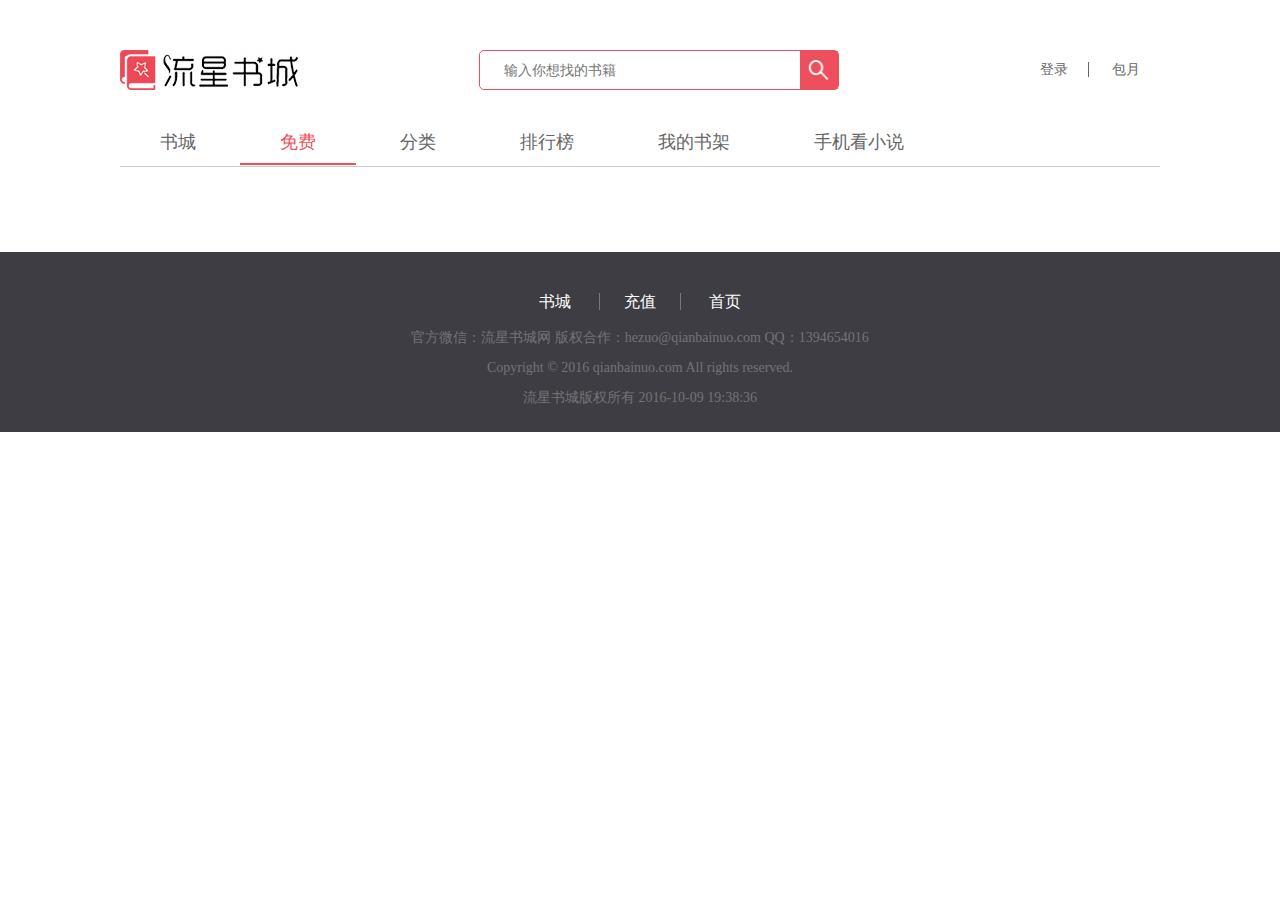
==== article.html @ 759dfbef "update" ====
<!DOCTYPE html>
<html lang="en">

<head>
    <meta charset="UTF-8">
    <title>流星书城-文章</title>

    <link rel="stylesheet" href="css/free.css">
    <link rel="stylesheet" href="css/reset.css">
    <script src="js/jquery-1.11.3.min.js"></script>
    <script src="js/swipeSlide.min.js"></script>
</head>

<body>
    <header class="header">
        <img class="logo" src="images/logo.jpg" alt="">
        <div class="search-container">
            <input type="text" class="search" placeholder="输入你想找的书籍">
            <img class="search-btn" src="images/searchBtn.jpg" alt="">
        </div>
        <div class="login-container">
            <a href="" class="login" style="border-right:1px solid #666">登录</a>
            <a href="" class="monthly">包月</a>
        </div>
    </header>
    <nav class="nav">
        <a href="index.html">书城</a>
        <a href="free.html" class="nav-choose">免费</a>
        <a href="category.html">分类</a>
        <a href="rank.html">排行榜</a>
        <a href="bookshelf.html">我的书架</a>
        <a href="mobile.html">手机看小说</a>
    </nav>
    <div class="content-container">
        <div class="content">

        </div>
    </div>

    <div class="footer">
        <div class="footerNav">
            <a href="">书城</a>
            <a href="">充值</a>
            <a href="">首页</a>
        </div>
        <p>
            <span>官方微信：流星书城网</span>
            <span>版权合作：hezuo@qianbainuo.com</span>
            <span>QQ：1394654016</span>
        </p>
        <p>Copyright © 2016 qianbainuo.com All rights reserved.</p>
        <p>流星书城版权所有 2016-10-09 19:38:36</p>
    </div>
</body>

</html>
---- css/free.css ----
.header{width:1040px;margin:0 auto;padding-top:50px;overflow:hidden;display:-webkit-box;display:-webkit-flex;display:-ms-flexbox;display:flex;-webkit-box-pack:justify;-webkit-justify-content:space-between;-ms-flex-pack:justify;justify-content:space-between}.header .logo{height:40px;float:left}.header .search-container{border:1px solid #ee4f5c;float:left;width:360px;border-radius:5px;box-sizing:border-box}.header .search-container .search{float:left;width:320px;border:none;line-height:38px;text-indent:24px;font-size:14px;border-radius:5px;color:#999}.header .search-container .search-btn{float:left;width:38px;height:38px;cursor:pointer}.header .login-container{font-size:14px;line-height:40px}.header .login-container a{color:#666;padding:0 20px}.nav{width:1040px;border-bottom:1px solid #ccc;margin:29px auto 20px;overflow:hidden;line-height:47px}.nav a{padding:13px 40px 11px;font-size:18px;color:#666}.nav .nav-choose{color:#ee4f5c;border-bottom:2px solid #ee4f5c}.banner{width:1040px;margin:0 auto;position:relative}.banner .slide{position:relative;overflow:hidden;margin:0 auto;height:375px}.banner .slide ul{position:absolute;left:0;top:0;width:100%;height:100%}.banner .slide ul li{list-style:none;position:absolute;left:0;top:0;width:100%;height:100%}.banner .slide ul li img{position:absolute;left:0;top:0;width:100%;height:100%;border:none}.banner .slide .dot{position:absolute;right:50px;bottom:15px;z-index:5;font-size:0}.banner .slide .dot span{display:inline-block;width:10px;height:10px;margin-left:10px;background:#ee4f5c}.banner .slide .dot .cur{background-color:#fff}.banner .slide:after{content:'';display:block;width:100%;padding-top:50%}.banner .slide-title{width:1040px;height:40px;background:rgba(51,51,51,0.46);position:absolute;bottom:0}.banner .slide-title .slideTitle{line-height:40px;font-size:18px;color:#fff;text-indent:20px}.content-container{width:1040px;margin:35px auto 0}.content-container .content-nav{overflow:hidden;color:#666;font-size:14px;margin:-15px 0 30px 0;display:-webkit-box;display:-webkit-flex;display:-ms-flexbox;display:flex;-webkit-flex-flow:row nowrap;-ms-flex-flow:row nowrap;flex-flow:row nowrap;-webkit-justify-content:space-around;-ms-flex-pack:distribute;justify-content:space-around}.content-container .content-nav span{padding:0 36px;cursor:pointer;border-right:1px solid #ccc}.content-container .content-nav .content-nav-choose{color:#ee4f5c}.content-container .content{display:-webkit-box;display:-webkit-flex;display:-ms-flexbox;display:flex;-webkit-flex-flow:row wrap;-ms-flex-flow:row wrap;flex-flow:row wrap;-webkit-box-pack:justify;-webkit-justify-content:space-between;-ms-flex-pack:justify;justify-content:space-between}.content-container .content .picAndArticle-container{margin-bottom:30px}.content-container .content .picAndArticle-container .picAndArticle{display:-webkit-box;display:-webkit-flex;display:-ms-flexbox;display:flex;-webkit-flex-flow:row nowrap;-ms-flex-flow:row nowrap;flex-flow:row nowrap;width:314px;height:173px}.content-container .content .picAndArticle-container .picAndArticle .bookPic{width:110px;border:1px solid #ffdadd;padding:10px;box-shadow:0px 5px 10px #ffdadd}.content-container .content .picAndArticle-container .picAndArticle .bookName{width:130px;font-size:16px;color:#333;margin-top:15px;overflow:hidden;white-space:nowrap;text-overflow:ellipsis}.content-container .content .picAndArticle-container .picAndArticle .bookDetail{margin-left:19px;display:-webkit-box;display:-webkit-flex;display:-ms-flexbox;display:flex;-webkit-flex-flow:column nowrap;-ms-flex-flow:column nowrap;flex-flow:column nowrap;-webkit-box-pack:justify;-webkit-justify-content:space-between;-ms-flex-pack:justify;justify-content:space-between}.content-container .content .picAndArticle-container .picAndArticle .bookDetail .title{color:#333;font-weight:bold;font-size:18px;margin-bottom:-25px}.content-container .content .picAndArticle-container .picAndArticle .bookDetail .article{overflow:hidden;text-overflow:ellipsis;display:-webkit-box;-webkit-line-clamp:4;-webkit-box-orient:vertical;color:#808080;font-size:14px;line-height:1.5rem}.content-container .content .picAndArticle-container .picAndArticle .bookDetail .readNow{font-size:14px;color:#ff464e}.footer{width:100%;height:180px;background:#3e3d43;margin:50px auto 0;text-align:center;color:#747376}.footer .footerNav{padding-top:40px;padding-bottom:10px;overflow:hidden}.footer .footerNav a{color:#fff;padding:0 24px;font-size:16px}.footer .footerNav a:nth-child(2){border-left:1px solid #78787c;border-right:1px solid #78787c}.footer .footerNav a:hover{color:#ee4f5c;-webkit-transition:all 0.25s ease-in-out;transition:all 0.25s ease-in-out}.footer p{line-height:30px;font-size:14px}
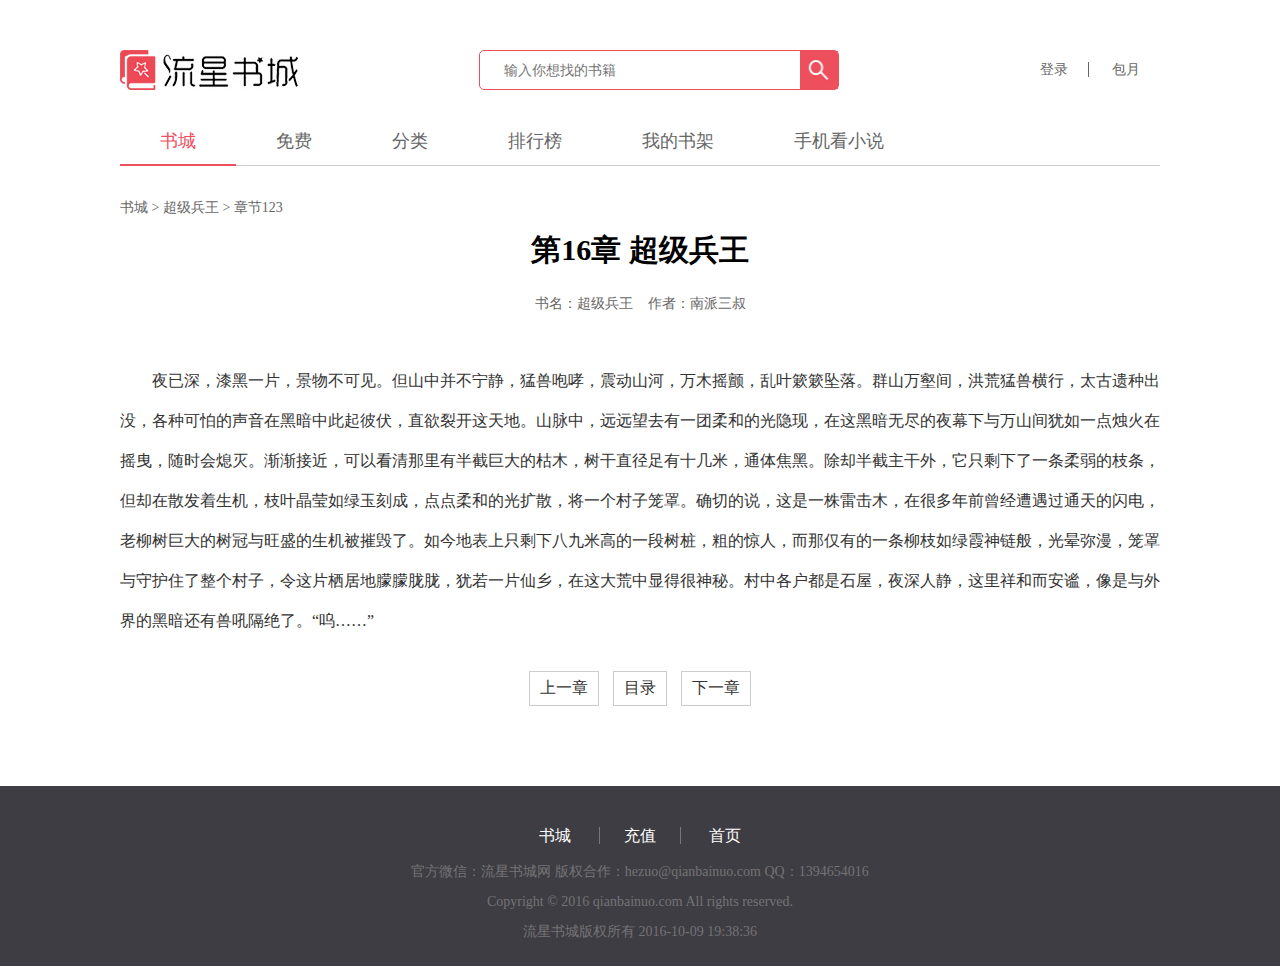
==== commit 67b03983: "update" ====
--- a/article.html
+++ b/article.html
@@ -5,10 +5,11 @@
     <meta charset="UTF-8">
     <title>流星书城-文章</title>
 
-    <link rel="stylesheet" href="css/free.css">
+    <link rel="stylesheet" href="css/article.css">
     <link rel="stylesheet" href="css/reset.css">
     <script src="js/jquery-1.11.3.min.js"></script>
     <script src="js/swipeSlide.min.js"></script>
+    <script src="js/js.js"></script>
 </head>
 
 <body>
@@ -24,8 +25,8 @@
         </div>
     </header>
     <nav class="nav">
-        <a href="index.html">书城</a>
-        <a href="free.html" class="nav-choose">免费</a>
+        <a href="index.html" class="nav-choose">书城</a>
+        <a href="free.html">免费</a>
         <a href="category.html">分类</a>
         <a href="rank.html">排行榜</a>
         <a href="bookshelf.html">我的书架</a>
@@ -33,7 +34,15 @@
     </nav>
     <div class="content-container">
         <div class="content">
-
+            <p class="step"><a href="" id="step1">书城</a> > <a href="" id="step2">超级兵王</a> >  <a href="" id="step3">章节123</a></p>
+            <p class="title">第16章 超级兵王</p>
+            <p class="artInfo">书名：<span class="section">超级兵王</span>作者：<span class="author">南派三叔</span></p>
+            <article class="article">夜已深，漆黑一片，景物不可见。但山中并不宁静，猛兽咆哮，震动山河，万木摇颤，乱叶簌簌坠落。群山万壑间，洪荒猛兽横行，太古遗种出没，各种可怕的声音在黑暗中此起彼伏，直欲裂开这天地。山脉中，远远望去有一团柔和的光隐现，在这黑暗无尽的夜幕下与万山间犹如一点烛火在摇曳，随时会熄灭。渐渐接近，可以看清那里有半截巨大的枯木，树干直径足有十几米，通体焦黑。除却半截主干外，它只剩下了一条柔弱的枝条，但却在散发着生机，枝叶晶莹如绿玉刻成，点点柔和的光扩散，将一个村子笼罩。确切的说，这是一株雷击木，在很多年前曾经遭遇过通天的闪电，老柳树巨大的树冠与旺盛的生机被摧毁了。如今地表上只剩下八九米高的一段树桩，粗的惊人，而那仅有的一条柳枝如绿霞神链般，光晕弥漫，笼罩与守护住了整个村子，令这片栖居地朦朦胧胧，犹若一片仙乡，在这大荒中显得很神秘。村中各户都是石屋，夜深人静，这里祥和而安谧，像是与外界的黑暗还有兽吼隔绝了。“呜……”</article>
+            <p class="buttonWrap">
+                <span class="up">上一章</span>
+                <span class="menu"><a href="detail.html">目录</a></span>
+                <span class="down">下一章</span>
+            </p>
         </div>
     </div>
 
--- a/css/article.css
+++ b/css/article.css
@@ -0,0 +1 @@
+.login_cover{width:100%;height:100%;position:fixed;top:0;left:0;z-index:1000;background:rgba(0,0,0,0.5)}.no{display:none !important}.box .menu ul li a{width:100%;height:100%;display:block}.box .logo .logoname{width:auto;height:30px !important;background:#fff}.login_cover .login_con{width:580px;height:350px;display:block;margin:0 auto;background:#fff;border-radius:10px;padding-top:50px;position:relative}.login_cover .login_con .lg{width:auto;height:30px;display:block;margin:0 auto;background:#fff}.login_cover .login_con .choice{line-height:50px;font-size:14px;color:#666;margin-top:30px;text-align:center}.login_cover .login_con .choice span{width:90px;height:1px;background:#ccc;display:inline-block;vertical-align:middle}.login_cover .login_con .choice span.s1{margin-right:30px}.login_cover .login_con .choice span.s2{margin-left:30px}.login_cover .login_con ul{width:410px;height:auto;overflow:hidden;display:block;margin:0 auto;margin-top:30px}.login_cover .login_con ul li{float:left;width:83px;height:auto;overflow:hidden;background:#fff;margin-left:25px;margin-right:25px}.login_cover .login_con ul li img{width:80px;height:auto;border-radius:50%;display:block;background:#fff}.login_cover .login_con ul li p{line-height:35px;font-size:14px;text-align:center;color:#EE4957}.login_cover .login_con .cha{position:absolute;z-index:100;top:15px;right:15px;width:20px;height:20px;background:#fff;cursor:pointer}.header{width:1040px;margin:0 auto;padding-top:50px;overflow:hidden;display:-webkit-box;display:-webkit-flex;display:-ms-flexbox;display:flex;-webkit-box-pack:justify;-webkit-justify-content:space-between;-ms-flex-pack:justify;justify-content:space-between}.header .logo{height:40px;float:left}.header .search-container{border:1px solid #ee4f5c;float:left;width:360px;border-radius:5px;box-sizing:border-box}.header .search-container .search{float:left;width:320px;border:none;outline:none;line-height:38px;text-indent:24px;font-size:14px;border-radius:5px;color:#333}.header .search-container .search-btn{float:left;width:38px;height:38px;cursor:pointer}.header .login-container{font-size:14px;line-height:40px}.header .login-container a{color:#666;padding:0 20px}.nav{width:1040px;border-bottom:1px solid #ccc;margin:29px auto 20px;height:46px;line-height:46px}.nav a{font-size:18px;color:#666;float:left;padding:0 40px;line-height:45px}.nav .nav-choose{color:#ee4f5c;border-bottom:2px solid #ee4f5c}.content-container{width:1040px;margin:0 auto 0}.content-container .content{display:-webkit-box;display:-webkit-flex;display:-ms-flexbox;display:flex;-webkit-flex-flow:column nowrap;-ms-flex-flow:column nowrap;flex-flow:column nowrap;-webkit-box-pack:justify;-webkit-justify-content:space-between;-ms-flex-pack:justify;justify-content:space-between}.content-container .content .step{color:#666;font-size:14px;line-height:44px}.content-container .content .step a{color:#666;font-size:14px}.content-container .content .title{text-align:center;font-size:30px;font-weight:bold}.content-container .content .artInfo{text-align:center;font-size:14px;color:#666;line-height:25px;margin:20px 0 45px}.content-container .content .artInfo .section{margin-right:15px}.content-container .content .article{font-size:16px;color:#333;text-indent:2rem;line-height:40px}.content-container .content .buttonWrap{text-align:center;overflow:hidden;margin:30px 0}.content-container .content .buttonWrap span{border:1px solid #ccc;display:inline-block;padding:6px 10px;cursor:pointer;color:#333}.content-container .content .buttonWrap span:hover{background:#ee4f5c;color:#fff;-webkit-transition:all 0.25s ease-in-out;transition:all 0.25s ease-in-out}.content-container .content .buttonWrap .menu{margin:0 10px;padding:6px 0}.content-container .content .buttonWrap .menu a{color:#333;padding:6px 10px}.content-container .content .buttonWrap .menu a:hover{background:#ee4f5c;color:#fff;-webkit-transition:all 0.25s ease-in-out;transition:all 0.25s ease-in-out}.footer{width:100%;height:180px;background:#3e3d43;margin:50px auto 0;text-align:center;color:#747376}.footer .footerNav{padding-top:40px;padding-bottom:10px;overflow:hidden}.footer .footerNav a{color:#fff;padding:0 24px;font-size:16px}.footer .footerNav a:nth-child(2){border-left:1px solid #78787c;border-right:1px solid #78787c}.footer .footerNav a:hover{color:#ee4f5c;-webkit-transition:all 0.25s ease-in-out;transition:all 0.25s ease-in-out}.footer p{line-height:30px;font-size:14px}
